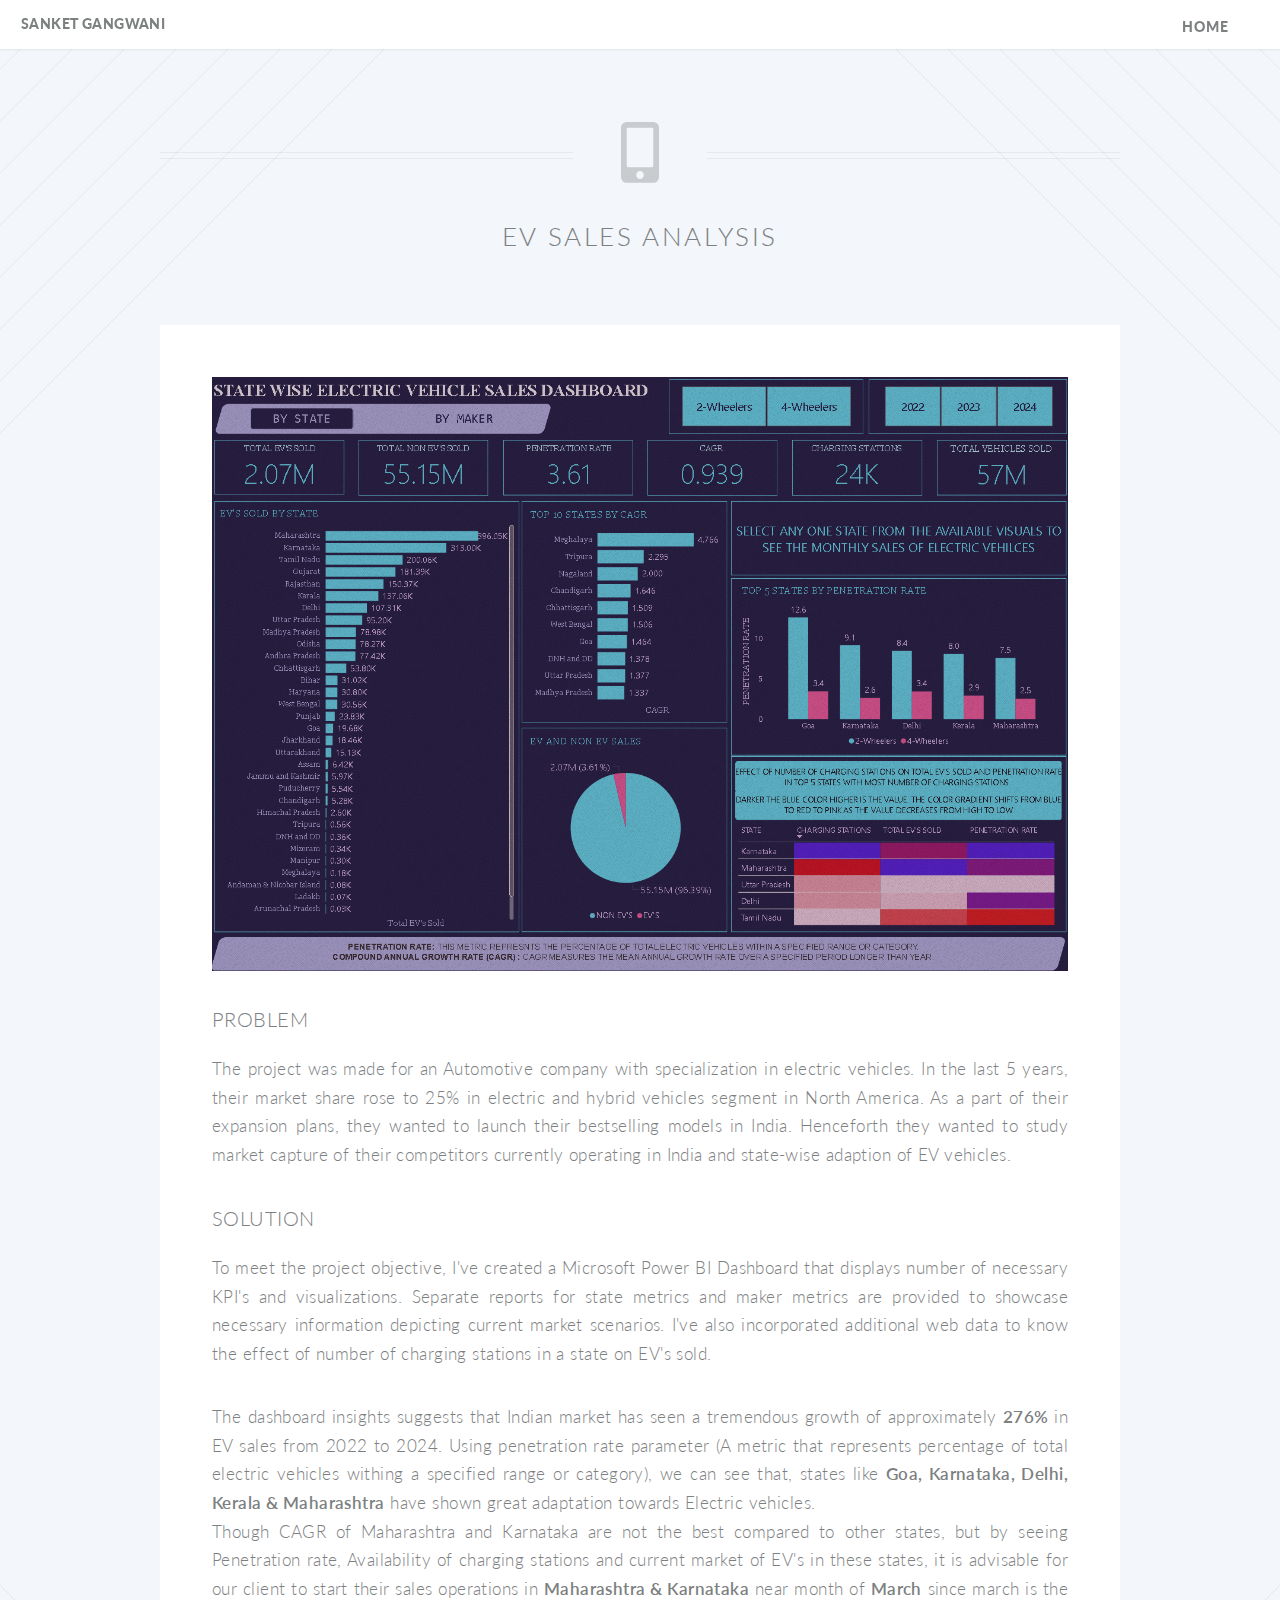
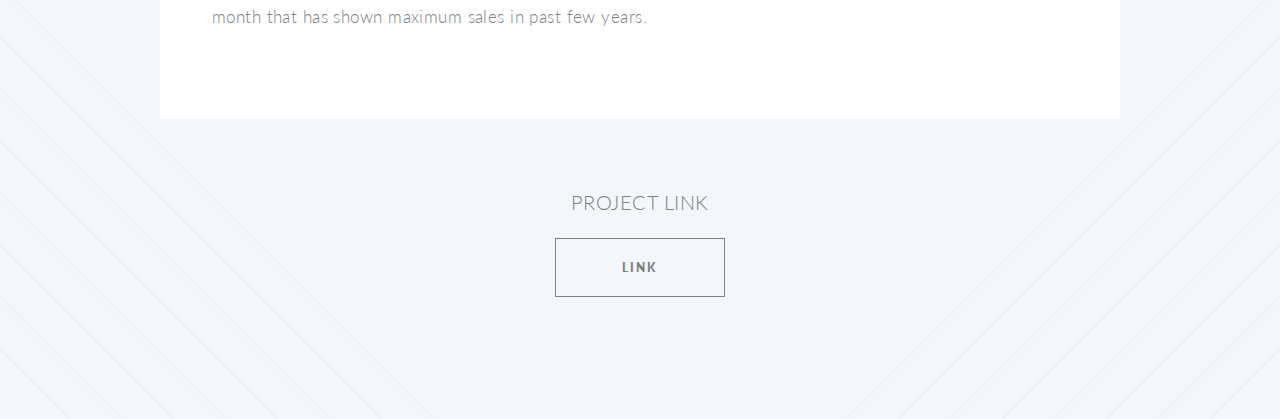
==== EV.html @ 44ba30e2 "Add files via upload" ====
<!DOCTYPE HTML>
<!--
	Twenty by HTML5 UP
	html5up.net | @ajlkn
	Free for personal and commercial use under the CCA 3.0 license (html5up.net/license)
-->
<html>
	<head>
		<title>EV Sales Analysis</title>
		<meta charset="utf-8" />
		<meta name="viewport" content="width=device-width, initial-scale=1, user-scalable=no" />
		<link rel="stylesheet" href="assets/css/main.css" />
		<noscript><link rel="stylesheet" href="assets/css/noscript.css" /></noscript>
	</head>
	<body class="no-sidebar is-preload">
		<div id="page-wrapper">

			<!-- Header -->
				<header id="header">
					<h1 id="logo">Sanket Gangwani <span> </span></a></h1>
					<nav id="nav">
						<ul>
							<li class="current"><a href="index.html">Home</a></li>
							<li class="submenu">
								<!-- <a href="#">Layouts</a>
								<ul>
									<li><a href="left-sidebar.html">Left Sidebar</a></li>
									<li><a href="right-sidebar.html">Right Sidebar</a></li>
									<li><a href="no-sidebar.html">No Sidebar</a></li>
									<li><a href="contact.html">Contact</a></li>
									<li class="submenu">
										<a href="#">Submenu</a>
										<ul>
											<li><a href="#">Dolore Sed</a></li>
											<li><a href="#">Consequat</a></li>
											<li><a href="#">Lorem Magna</a></li>
											<li><a href="#">Sed Magna</a></li>
											<li><a href="#">Ipsum Nisl</a></li>
										</ul>
									</li>
								</ul> -->
							</li>
							<!-- <li><a href="#" class="button primary">Sign Up</a></li> -->
						</ul>
					</nav>
				</header>

			<!-- Main -->
				<article id="main">

					<header class="special container">
						<span class="icon solid fa-mobile-alt"></span>
						<h2>EV SALES analysis</h2>
					</header>

					<!-- One -->
						<section class="wrapper style4 container">

							<!-- Content -->
								<div class="content">
									<section>
										<a class="image featured"><img src="images/Screenshot (6).png" alt="" /></a>
										<header>
											<h3>PROBLEM</h3>
										</header>
										<p align="justify">The project was made for an Automotive company with specialization in electric vehicles. In the last 5 years, their market share rose to 25% in electric and hybrid vehicles segment in North America. As a part of their expansion plans, they wanted to launch their bestselling models in India. Henceforth they wanted to study market capture of their competitors  currently operating in India and state-wise adaption of EV vehicles.</p>
										<header>
											<h3>SOLUTION</h3>
										</header>
										<p align="justify">To meet the project objective, I've created a Microsoft Power BI Dashboard that displays number of necessary KPI's and visualizations. Separate reports for state metrics and maker metrics are provided to showcase necessary information depicting current market scenarios. I've also incorporated additional web data to know the effect of number of charging stations in a state on EV's sold.</p>
										<p align="justify">The dashboard insights suggests that Indian market has seen a tremendous growth of approximately <strong style="font-weight: 600;">276% </strong>in EV sales from 2022 to 2024. Using penetration rate parameter  (A metric that represents percentage of total electric vehicles withing a specified range or category), we can see that, states like <strong style="font-weight: 600;">Goa, Karnataka, Delhi, Kerala & Maharashtra</strong> have shown great adaptation towards Electric vehicles. <br> Though CAGR of Maharashtra and Karnataka are not the best compared to other states, but by seeing Penetration rate, Availability of charging stations and current market of EV's in these states, it is advisable for our client to start their sales operations in <strong style="font-weight: 600;">Maharashtra & Karnataka</strong> near month of <strong style="font-weight: 600;"> March</strong> since march is the month that has shown maximum sales in past few years. </p>
										
									</section>
								</div>

						</section>

					<!-- Two -->
						<section class="wrapper style1 container special">
							<div class="row">
								<div class="col-4 col-12-narrower">

									<!-- <section>
										<header>
											<h3>This is Something</h3>
										</header>
										<p>Sed tristique purus vitae volutpat ultrices. Aliquam eu elit eget arcu commodo suscipit dolor nec nibh. Proin a ullamcorper elit, et sagittis turpis. Integer ut fermentum.</p>
										<footer>
											<ul class="buttons">
												<li><a href="#" class="button small">Learn More</a></li>
											</ul>
										</footer>
									</section> -->

								</div>
								<div class="col-4 col-12-narrower">

									<section>
										<header>
											<h3>Project Link</h3>
										</header>
										<!-- <p></p> -->
										<footer>
											<ul class="buttons">
												<li><a href="https://github.com/sanketgangwani47/Automotive-EV-sales" class="button small">Link</a></li>
											</ul>
										</footer>
									</section>

								</div>
								<div class="col-4 col-12-narrower">

									<!-- <section>
										<header>
											<h3>Probably Something</h3>
										</header>
										<p>Sed tristique purus vitae volutpat ultrices. Aliquam eu elit eget arcu commodo suscipit dolor nec nibh. Proin a ullamcorper elit, et sagittis turpis. Integer ut fermentum.</p>
										<footer>
											<ul class="buttons">
												<li><a href="#" class="button small">Learn More</a></li>
											</ul>
										</footer>
									</section> -->

								</div>
							</div>
						</section>

				</article>

			<!-- Footer -->
				<!-- <footer id="footer">

					<ul class="icons">
						<li><a href="#" class="icon brands circle fa-linkedin"><span class="label">linkedin</span></a></li>
						<li><a href="#" class="icon brands circle fa-facebook-f"><span class="label">Facebook</span></a></li>
						<li><a href="#" class="icon brands circle fa-google-plus-g"><span class="label">Google+</span></a></li>
						<li><a href="https://github.com/sanketgangwani47" class="icon brands circle fa-github"><span class="label">Github</span></a></li>
						<li><a href="#" class="icon brands circle fa-dribbble"><span class="label">Dribbble</span></a></li>
					</ul>

					<ul class="copyright">
						<li>&copy; Untitled</li><li>Design: <a href="http://html5up.net">HTML5 UP</a></li>
					</ul>

				</footer> -->

		</div>

		<!-- Scripts -->
			<script src="assets/js/jquery.min.js"></script>
			<script src="assets/js/jquery.dropotron.min.js"></script>
			<script src="assets/js/jquery.scrolly.min.js"></script>
			<script src="assets/js/jquery.scrollgress.min.js"></script>
			<script src="assets/js/jquery.scrollex.min.js"></script>
			<script src="assets/js/browser.min.js"></script>
			<script src="assets/js/breakpoints.min.js"></script>
			<script src="assets/js/util.js"></script>
			<script src="assets/js/main.js"></script>

	</body>
</html>
---- assets/css/main.css ----
@import url("fontawesome-all.min.css");
@import url("https://fonts.googleapis.com/css?family=Lato:300,400,900");

/*
	Twenty by HTML5 UP
	html5up.net | @ajlkn
	Free for personal and commercial use under the CCA 3.0 license (html5up.net/license)
*/

html, body, div, span, applet, object,
iframe, h1, h2, h3, h4, h5, h6, p, blockquote,
pre, a, abbr, acronym, address, big, cite,
code, del, dfn, em, img, ins, kbd, q, s, samp,
small, strike, strong, sub, sup, tt, var, b,
u, i, center, dl, dt, dd, ol, ul, li, fieldset,
form, label, legend, table, caption, tbody,
tfoot, thead, tr, th, td, article, aside,
canvas, details, embed, figure, figcaption,
footer, header, hgroup, menu, nav, output, ruby,
section, summary, time, mark, audio, video {
	margin: 0;
	padding: 0;
	border: 0;
	font-size: 100%;
	font: inherit;
	vertical-align: baseline;}

article, aside, details, figcaption, figure,
footer, header, hgroup, menu, nav, section {
	display: block;}

body {
	line-height: 1;
}

ol, ul {
	list-style: none;
}

blockquote, q {
	quotes: none;
}

	blockquote:before, blockquote:after, q:before, q:after {
		content: '';
		content: none;
	}

table {
	border-collapse: collapse;
	border-spacing: 0;
}

body {
	-webkit-text-size-adjust: none;
}

mark {
	background-color: transparent;
	color: inherit;
}

input::-moz-focus-inner {
	border: 0;
	padding: 0;
}

input, select, textarea {
	-moz-appearance: none;
	-webkit-appearance: none;
	-ms-appearance: none;
	appearance: none;
}

/* Basic */

	html {
		box-sizing: border-box;
	}

	*, *:before, *:after {
		box-sizing: inherit;
	}

	body {
		background: #f3f6fa;
	}

		body.is-preload *, body.is-preload *:before, body.is-preload *:after {
			-moz-animation: none !important;
			-webkit-animation: none !important;
			-ms-animation: none !important;
			animation: none !important;
			-moz-transition: none !important;
			-webkit-transition: none !important;
			-ms-transition: none !important;
			transition: none !important;
		}

	body, input, select, textarea {
		color: #7c8081;
		font-family: 'Lato', sans-serif;
		font-size: 15pt;
		font-weight: 300;
		letter-spacing: 0.025em;
		line-height: 1.75em;
	}

	a {
		-moz-transition: color 0.2s ease-in-out, border-color 0.2s ease-in-out, background-color 0.2s ease-in-out;
		-webkit-transition: color 0.2s ease-in-out, border-color 0.2s ease-in-out, background-color 0.2s ease-in-out;
		-ms-transition: color 0.2s ease-in-out, border-color 0.2s ease-in-out, background-color 0.2s ease-in-out;
		transition: color 0.2s ease-in-out, border-color 0.2s ease-in-out, background-color 0.2s ease-in-out;
		color: #3fb1a3;
		text-decoration: none;
		border-bottom: dotted 1px;
	}

		a:hover {
			border-bottom-color: transparent;
		}

	strong, b {
		font-weight: 400;
	}

	p, ul, ol, dl, table, blockquote {
		margin: 0 0 2em 0;
	}

	h1, h2, h3, h4, h5, h6 {
		color: inherit;
		font-weight: 300;
		line-height: 1.75em;
		margin-bottom: 1em;
		text-transform: uppercase;
	}

		h1 a, h2 a, h3 a, h4 a, h5 a, h6 a {
			color: inherit;
			text-decoration: none;
			border: 0;
		}

	h2 {
		font-size: 1.5em;
		letter-spacing: 0.1em;
	}

	h3 {
		font-size: 1.15em;
		letter-spacing: 0.025em;
	}

	sub {
		font-size: 0.8em;
		position: relative;
		top: 0.5em;
	}

	sup {
		font-size: 0.8em;
		position: relative;
		top: -0.5em;
	}

	hr {
		border-top: solid 1px rgba(124, 128, 129, 0.2);
		border: 0;
		margin-bottom: 1.5em;
	}

	blockquote {
		border-left: solid 0.5em rgba(124, 128, 129, 0.2);
		font-style: italic;
		padding: 1em 0 1em 2em;
	}

/* Container */

	.container {
		margin: 0 auto;
		max-width: 100%;
		width: 1400px;
	}

		.container.medium {
			width: 1050px;
		}

		@media screen and (max-width: 1680px) {

			.container {
				width: 1200px;
			}

				.container.medium {
					width: 900px;
				}

		}

		@media screen and (max-width: 1280px) {

			.container {
				width: 960px;
			}

				.container.medium {
					width: 735px;
				}

		}

		@media screen and (max-width: 980px) {

			.container {
				width: 95%;
			}

				.container.medium {
					width: 71.25%;
				}

		}

		@media screen and (max-width: 840px) {

			.container {
				width: 95%;
			}

				.container.medium {
					width: 95%;
				}

		}

		@media screen and (max-width: 736px) {

			.container {
				width: 100%;
			}

				.container.medium {
					width: 100%;
				}

		}

/* Row */

	.row {
		display: flex;
		flex-wrap: wrap;
		box-sizing: border-box;
		align-items: stretch;
	}

		.row > * {
			box-sizing: border-box;
		}

		.row.gtr-uniform > * > :last-child {
			margin-bottom: 0;
		}

		.row.aln-left {
			justify-content: flex-start;
		}

		.row.aln-center {
			justify-content: center;
		}

		.row.aln-right {
			justify-content: flex-end;
		}

		.row.aln-top {
			align-items: flex-start;
		}

		.row.aln-middle {
			align-items: center;
		}

		.row.aln-bottom {
			align-items: flex-end;
		}

		.row > .imp {
			order: -1;
		}

		.row > .col-1 {
			width: 8.33333%;
		}

		.row > .off-1 {
			margin-left: 8.33333%;
		}

		.row > .col-2 {
			width: 16.66667%;
		}

		.row > .off-2 {
			margin-left: 16.66667%;
		}

		.row > .col-3 {
			width: 25%;
		}

		.row > .off-3 {
			margin-left: 25%;
		}

		.row > .col-4 {
			width: 33.33333%;
		}

		.row > .off-4 {
			margin-left: 33.33333%;
		}

		.row > .col-5 {
			width: 41.66667%;
		}

		.row > .off-5 {
			margin-left: 41.66667%;
		}

		.row > .col-6 {
			width: 50%;
		}

		.row > .off-6 {
			margin-left: 50%;
		}

		.row > .col-7 {
			width: 58.33333%;
		}

		.row > .off-7 {
			margin-left: 58.33333%;
		}

		.row > .col-8 {
			width: 66.66667%;
		}

		.row > .off-8 {
			margin-left: 66.66667%;
		}

		.row > .col-9 {
			width: 75%;
		}

		.row > .off-9 {
			margin-left: 75%;
		}

		.row > .col-10 {
			width: 83.33333%;
		}

		.row > .off-10 {
			margin-left: 83.33333%;
		}

		.row > .col-11 {
			width: 91.66667%;
		}

		.row > .off-11 {
			margin-left: 91.66667%;
		}

		.row > .col-12 {
			width: 100%;
		}

		.row > .off-12 {
			margin-left: 100%;
		}

		.row.gtr-0 {
			margin-top: 0px;
			margin-left: 0px;
		}

			.row.gtr-0 > * {
				padding: 0px 0 0 0px;
			}

			.row.gtr-0.gtr-uniform {
				margin-top: 0px;
			}

				.row.gtr-0.gtr-uniform > * {
					padding-top: 0px;
				}

		.row.gtr-25 {
			margin-top: -12.5px;
			margin-left: -12.5px;
		}

			.row.gtr-25 > * {
				padding: 12.5px 0 0 12.5px;
			}

			.row.gtr-25.gtr-uniform {
				margin-top: -12.5px;
			}

				.row.gtr-25.gtr-uniform > * {
					padding-top: 12.5px;
				}

		.row.gtr-50 {
			margin-top: -25px;
			margin-left: -25px;
		}

			.row.gtr-50 > * {
				padding: 25px 0 0 25px;
			}

			.row.gtr-50.gtr-uniform {
				margin-top: -25px;
			}

				.row.gtr-50.gtr-uniform > * {
					padding-top: 25px;
				}

		.row {
			margin-top: -50px;
			margin-left: -50px;
		}

			.row > * {
				padding: 50px 0 0 50px;
			}

			.row.gtr-uniform {
				margin-top: -50px;
			}

				.row.gtr-uniform > * {
					padding-top: 50px;
				}

		.row.gtr-150 {
			margin-top: -75px;
			margin-left: -75px;
		}

			.row.gtr-150 > * {
				padding: 75px 0 0 75px;
			}

			.row.gtr-150.gtr-uniform {
				margin-top: -75px;
			}

				.row.gtr-150.gtr-uniform > * {
					padding-top: 75px;
				}

		.row.gtr-200 {
			margin-top: -100px;
			margin-left: -100px;
		}

			.row.gtr-200 > * {
				padding: 100px 0 0 100px;
			}

			.row.gtr-200.gtr-uniform {
				margin-top: -100px;
			}

				.row.gtr-200.gtr-uniform > * {
					padding-top: 100px;
				}

		@media screen and (max-width: 1680px) {

			.row {
				display: flex;
				flex-wrap: wrap;
				box-sizing: border-box;
				align-items: stretch;
			}

				.row > * {
					box-sizing: border-box;
				}

				.row.gtr-uniform > * > :last-child {
					margin-bottom: 0;
				}

				.row.aln-left {
					justify-content: flex-start;
				}

				.row.aln-center {
					justify-content: center;
				}

				.row.aln-right {
					justify-content: flex-end;
				}

				.row.aln-top {
					align-items: flex-start;
				}

				.row.aln-middle {
					align-items: center;
				}

				.row.aln-bottom {
					align-items: flex-end;
				}

				.row > .imp-wide {
					order: -1;
				}

				.row > .col-1-wide {
					width: 8.33333%;
				}

				.row > .off-1-wide {
					margin-left: 8.33333%;
				}

				.row > .col-2-wide {
					width: 16.66667%;
				}

				.row > .off-2-wide {
					margin-left: 16.66667%;
				}

				.row > .col-3-wide {
					width: 25%;
				}

				.row > .off-3-wide {
					margin-left: 25%;
				}

				.row > .col-4-wide {
					width: 33.33333%;
				}

				.row > .off-4-wide {
					margin-left: 33.33333%;
				}

				.row > .col-5-wide {
					width: 41.66667%;
				}

				.row > .off-5-wide {
					margin-left: 41.66667%;
				}

				.row > .col-6-wide {
					width: 50%;
				}

				.row > .off-6-wide {
					margin-left: 50%;
				}

				.row > .col-7-wide {
					width: 58.33333%;
				}

				.row > .off-7-wide {
					margin-left: 58.33333%;
				}

				.row > .col-8-wide {
					width: 66.66667%;
				}

				.row > .off-8-wide {
					margin-left: 66.66667%;
				}

				.row > .col-9-wide {
					width: 75%;
				}

				.row > .off-9-wide {
					margin-left: 75%;
				}

				.row > .col-10-wide {
					width: 83.33333%;
				}

				.row > .off-10-wide {
					margin-left: 83.33333%;
				}

				.row > .col-11-wide {
					width: 91.66667%;
				}

				.row > .off-11-wide {
					margin-left: 91.66667%;
				}

				.row > .col-12-wide {
					width: 100%;
				}

				.row > .off-12-wide {
					margin-left: 100%;
				}

				.row.gtr-0 {
					margin-top: 0px;
					margin-left: 0px;
				}

					.row.gtr-0 > * {
						padding: 0px 0 0 0px;
					}

					.row.gtr-0.gtr-uniform {
						margin-top: 0px;
					}

						.row.gtr-0.gtr-uniform > * {
							padding-top: 0px;
						}

				.row.gtr-25 {
					margin-top: -10px;
					margin-left: -10px;
				}

					.row.gtr-25 > * {
						padding: 10px 0 0 10px;
					}

					.row.gtr-25.gtr-uniform {
						margin-top: -10px;
					}

						.row.gtr-25.gtr-uniform > * {
							padding-top: 10px;
						}

				.row.gtr-50 {
					margin-top: -20px;
					margin-left: -20px;
				}

					.row.gtr-50 > * {
						padding: 20px 0 0 20px;
					}

					.row.gtr-50.gtr-uniform {
						margin-top: -20px;
					}

						.row.gtr-50.gtr-uniform > * {
							padding-top: 20px;
						}

				.row {
					margin-top: -40px;
					margin-left: -40px;
				}

					.row > * {
						padding: 40px 0 0 40px;
					}

					.row.gtr-uniform {
						margin-top: -40px;
					}

						.row.gtr-uniform > * {
							padding-top: 40px;
						}

				.row.gtr-150 {
					margin-top: -60px;
					margin-left: -60px;
				}

					.row.gtr-150 > * {
						padding: 60px 0 0 60px;
					}

					.row.gtr-150.gtr-uniform {
						margin-top: -60px;
					}

						.row.gtr-150.gtr-uniform > * {
							padding-top: 60px;
						}

				.row.gtr-200 {
					margin-top: -80px;
					margin-left: -80px;
				}

					.row.gtr-200 > * {
						padding: 80px 0 0 80px;
					}

					.row.gtr-200.gtr-uniform {
						margin-top: -80px;
					}

						.row.gtr-200.gtr-uniform > * {
							padding-top: 80px;
						}

		}

		@media screen and (max-width: 1280px) {

			.row {
				display: flex;
				flex-wrap: wrap;
				box-sizing: border-box;
				align-items: stretch;
			}

				.row > * {
					box-sizing: border-box;
				}

				.row.gtr-uniform > * > :last-child {
					margin-bottom: 0;
				}

				.row.aln-left {
					justify-content: flex-start;
				}

				.row.aln-center {
					justify-content: center;
				}

				.row.aln-right {
					justify-content: flex-end;
				}

				.row.aln-top {
					align-items: flex-start;
				}

				.row.aln-middle {
					align-items: center;
				}

				.row.aln-bottom {
					align-items: flex-end;
				}

				.row > .imp-normal {
					order: -1;
				}

				.row > .col-1-normal {
					width: 8.33333%;
				}

				.row > .off-1-normal {
					margin-left: 8.33333%;
				}

				.row > .col-2-normal {
					width: 16.66667%;
				}

				.row > .off-2-normal {
					margin-left: 16.66667%;
				}

				.row > .col-3-normal {
					width: 25%;
				}

				.row > .off-3-normal {
					margin-left: 25%;
				}

				.row > .col-4-normal {
					width: 33.33333%;
				}

				.row > .off-4-normal {
					margin-left: 33.33333%;
				}

				.row > .col-5-normal {
					width: 41.66667%;
				}

				.row > .off-5-normal {
					margin-left: 41.66667%;
				}

				.row > .col-6-normal {
					width: 50%;
				}

				.row > .off-6-normal {
					margin-left: 50%;
				}

				.row > .col-7-normal {
					width: 58.33333%;
				}

				.row > .off-7-normal {
					margin-left: 58.33333%;
				}

				.row > .col-8-normal {
					width: 66.66667%;
				}

				.row > .off-8-normal {
					margin-left: 66.66667%;
				}

				.row > .col-9-normal {
					width: 75%;
				}

				.row > .off-9-normal {
					margin-left: 75%;
				}

				.row > .col-10-normal {
					width: 83.33333%;
				}

				.row > .off-10-normal {
					margin-left: 83.33333%;
				}

				.row > .col-11-normal {
					width: 91.66667%;
				}

				.row > .off-11-normal {
					margin-left: 91.66667%;
				}

				.row > .col-12-normal {
					width: 100%;
				}

				.row > .off-12-normal {
					margin-left: 100%;
				}

				.row.gtr-0 {
					margin-top: 0px;
					margin-left: 0px;
				}

					.row.gtr-0 > * {
						padding: 0px 0 0 0px;
					}

					.row.gtr-0.gtr-uniform {
						margin-top: 0px;
					}

						.row.gtr-0.gtr-uniform > * {
							padding-top: 0px;
						}

				.row.gtr-25 {
					margin-top: -10px;
					margin-left: -10px;
				}

					.row.gtr-25 > * {
						padding: 10px 0 0 10px;
					}

					.row.gtr-25.gtr-uniform {
						margin-top: -10px;
					}

						.row.gtr-25.gtr-uniform > * {
							padding-top: 10px;
						}

				.row.gtr-50 {
					margin-top: -20px;
					margin-left: -20px;
				}

					.row.gtr-50 > * {
						padding: 20px 0 0 20px;
					}

					.row.gtr-50.gtr-uniform {
						margin-top: -20px;
					}

						.row.gtr-50.gtr-uniform > * {
							padding-top: 20px;
						}

				.row {
					margin-top: -40px;
					margin-left: -40px;
				}

					.row > * {
						padding: 40px 0 0 40px;
					}

					.row.gtr-uniform {
						margin-top: -40px;
					}

						.row.gtr-uniform > * {
							padding-top: 40px;
						}

				.row.gtr-150 {
					margin-top: -60px;
					margin-left: -60px;
				}

					.row.gtr-150 > * {
						padding: 60px 0 0 60px;
					}

					.row.gtr-150.gtr-uniform {
						margin-top: -60px;
					}

						.row.gtr-150.gtr-uniform > * {
							padding-top: 60px;
						}

				.row.gtr-200 {
					margin-top: -80px;
					margin-left: -80px;
				}

					.row.gtr-200 > * {
						padding: 80px 0 0 80px;
					}

					.row.gtr-200.gtr-uniform {
						margin-top: -80px;
					}

						.row.gtr-200.gtr-uniform > * {
							padding-top: 80px;
						}

		}

		@media screen and (max-width: 980px) {

			.row {
				display: flex;
				flex-wrap: wrap;
				box-sizing: border-box;
				align-items: stretch;
			}

				.row > * {
					box-sizing: border-box;
				}

				.row.gtr-uniform > * > :last-child {
					margin-bottom: 0;
				}

				.row.aln-left {
					justify-content: flex-start;
				}

				.row.aln-center {
					justify-content: center;
				}

				.row.aln-right {
					justify-content: flex-end;
				}

				.row.aln-top {
					align-items: flex-start;
				}

				.row.aln-middle {
					align-items: center;
				}

				.row.aln-bottom {
					align-items: flex-end;
				}

				.row > .imp-narrow {
					order: -1;
				}

				.row > .col-1-narrow {
					width: 8.33333%;
				}

				.row > .off-1-narrow {
					margin-left: 8.33333%;
				}

				.row > .col-2-narrow {
					width: 16.66667%;
				}

				.row > .off-2-narrow {
					margin-left: 16.66667%;
				}

				.row > .col-3-narrow {
					width: 25%;
				}

				.row > .off-3-narrow {
					margin-left: 25%;
				}

				.row > .col-4-narrow {
					width: 33.33333%;
				}

				.row > .off-4-narrow {
					margin-left: 33.33333%;
				}

				.row > .col-5-narrow {
					width: 41.66667%;
				}

				.row > .off-5-narrow {
					margin-left: 41.66667%;
				}

				.row > .col-6-narrow {
					width: 50%;
				}

				.row > .off-6-narrow {
					margin-left: 50%;
				}

				.row > .col-7-narrow {
					width: 58.33333%;
				}

				.row > .off-7-narrow {
					margin-left: 58.33333%;
				}

				.row > .col-8-narrow {
					width: 66.66667%;
				}

				.row > .off-8-narrow {
					margin-left: 66.66667%;
				}

				.row > .col-9-narrow {
					width: 75%;
				}

				.row > .off-9-narrow {
					margin-left: 75%;
				}

				.row > .col-10-narrow {
					width: 83.33333%;
				}

				.row > .off-10-narrow {
					margin-left: 83.33333%;
				}

				.row > .col-11-narrow {
					width: 91.66667%;
				}

				.row > .off-11-narrow {
					margin-left: 91.66667%;
				}

				.row > .col-12-narrow {
					width: 100%;
				}

				.row > .off-12-narrow {
					margin-left: 100%;
				}

				.row.gtr-0 {
					margin-top: 0px;
					margin-left: 0px;
				}

					.row.gtr-0 > * {
						padding: 0px 0 0 0px;
					}

					.row.gtr-0.gtr-uniform {
						margin-top: 0px;
					}

						.row.gtr-0.gtr-uniform > * {
							padding-top: 0px;
						}

				.row.gtr-25 {
					margin-top: -7.5px;
					margin-left: -7.5px;
				}

					.row.gtr-25 > * {
						padding: 7.5px 0 0 7.5px;
					}

					.row.gtr-25.gtr-uniform {
						margin-top: -7.5px;
					}

						.row.gtr-25.gtr-uniform > * {
							padding-top: 7.5px;
						}

				.row.gtr-50 {
					margin-top: -15px;
					margin-left: -15px;
				}

					.row.gtr-50 > * {
						padding: 15px 0 0 15px;
					}

					.row.gtr-50.gtr-uniform {
						margin-top: -15px;
					}

						.row.gtr-50.gtr-uniform > * {
							padding-top: 15px;
						}

				.row {
					margin-top: -30px;
					margin-left: -30px;
				}

					.row > * {
						padding: 30px 0 0 30px;
					}

					.row.gtr-uniform {
						margin-top: -30px;
					}

						.row.gtr-uniform > * {
							padding-top: 30px;
						}

				.row.gtr-150 {
					margin-top: -45px;
					margin-left: -45px;
				}

					.row.gtr-150 > * {
						padding: 45px 0 0 45px;
					}

					.row.gtr-150.gtr-uniform {
						margin-top: -45px;
					}

						.row.gtr-150.gtr-uniform > * {
							padding-top: 45px;
						}

				.row.gtr-200 {
					margin-top: -60px;
					margin-left: -60px;
				}

					.row.gtr-200 > * {
						padding: 60px 0 0 60px;
					}

					.row.gtr-200.gtr-uniform {
						margin-top: -60px;
					}

						.row.gtr-200.gtr-uniform > * {
							padding-top: 60px;
						}

		}

		@media screen and (max-width: 840px) {

			.row {
				display: flex;
				flex-wrap: wrap;
				box-sizing: border-box;
				align-items: stretch;
			}

				.row > * {
					box-sizing: border-box;
				}

				.row.gtr-uniform > * > :last-child {
					margin-bottom: 0;
				}

				.row.aln-left {
					justify-content: flex-start;
				}

				.row.aln-center {
					justify-content: center;
				}

				.row.aln-right {
					justify-content: flex-end;
				}

				.row.aln-top {
					align-items: flex-start;
				}

				.row.aln-middle {
					align-items: center;
				}

				.row.aln-bottom {
					align-items: flex-end;
				}

				.row > .imp-narrower {
					order: -1;
				}

				.row > .col-1-narrower {
					width: 8.33333%;
				}

				.row > .off-1-narrower {
					margin-left: 8.33333%;
				}

				.row > .col-2-narrower {
					width: 16.66667%;
				}

				.row > .off-2-narrower {
					margin-left: 16.66667%;
				}

				.row > .col-3-narrower {
					width: 25%;
				}

				.row > .off-3-narrower {
					margin-left: 25%;
				}

				.row > .col-4-narrower {
					width: 33.33333%;
				}

				.row > .off-4-narrower {
					margin-left: 33.33333%;
				}

				.row > .col-5-narrower {
					width: 41.66667%;
				}

				.row > .off-5-narrower {
					margin-left: 41.66667%;
				}

				.row > .col-6-narrower {
					width: 50%;
				}

				.row > .off-6-narrower {
					margin-left: 50%;
				}

				.row > .col-7-narrower {
					width: 58.33333%;
				}

				.row > .off-7-narrower {
					margin-left: 58.33333%;
				}

				.row > .col-8-narrower {
					width: 66.66667%;
				}

				.row > .off-8-narrower {
					margin-left: 66.66667%;
				}

				.row > .col-9-narrower {
					width: 75%;
				}

				.row > .off-9-narrower {
					margin-left: 75%;
				}

				.row > .col-10-narrower {
					width: 83.33333%;
				}

				.row > .off-10-narrower {
					margin-left: 83.33333%;
				}

				.row > .col-11-narrower {
					width: 91.66667%;
				}

				.row > .off-11-narrower {
					margin-left: 91.66667%;
				}

				.row > .col-12-narrower {
					width: 100%;
				}

				.row > .off-12-narrower {
					margin-left: 100%;
				}

				.row.gtr-0 {
					margin-top: 0px;
					margin-left: 0px;
				}

					.row.gtr-0 > * {
						padding: 0px 0 0 0px;
					}

					.row.gtr-0.gtr-uniform {
						margin-top: 0px;
					}

						.row.gtr-0.gtr-uniform > * {
							padding-top: 0px;
						}

				.row.gtr-25 {
					margin-top: -7.5px;
					margin-left: -7.5px;
				}

					.row.gtr-25 > * {
						padding: 7.5px 0 0 7.5px;
					}

					.row.gtr-25.gtr-uniform {
						margin-top: -7.5px;
					}

						.row.gtr-25.gtr-uniform > * {
							padding-top: 7.5px;
						}

				.row.gtr-50 {
					margin-top: -15px;
					margin-left: -15px;
				}

					.row.gtr-50 > * {
						padding: 15px 0 0 15px;
					}

					.row.gtr-50.gtr-uniform {
						margin-top: -15px;
					}

						.row.gtr-50.gtr-uniform > * {
							padding-top: 15px;
						}

				.row {
					margin-top: -30px;
					margin-left: -30px;
				}

					.row > * {
						padding: 30px 0 0 30px;
					}

					.row.gtr-uniform {
						margin-top: -30px;
					}

						.row.gtr-uniform > * {
							padding-top: 30px;
						}

				.row.gtr-150 {
					margin-top: -45px;
					margin-left: -45px;
				}

					.row.gtr-150 > * {
						padding: 45px 0 0 45px;
					}

					.row.gtr-150.gtr-uniform {
						margin-top: -45px;
					}

						.row.gtr-150.gtr-uniform > * {
							padding-top: 45px;
						}

				.row.gtr-200 {
					margin-top: -60px;
					margin-left: -60px;
				}

					.row.gtr-200 > * {
						padding: 60px 0 0 60px;
					}

					.row.gtr-200.gtr-uniform {
						margin-top: -60px;
					}

						.row.gtr-200.gtr-uniform > * {
							padding-top: 60px;
						}

		}

		@media screen and (max-width: 736px) {

			.row {
				display: flex;
				flex-wrap: wrap;
				box-sizing: border-box;
				align-items: stretch;
			}

				.row > * {
					box-sizing: border-box;
				}

				.row.gtr-uniform > * > :last-child {
					margin-bottom: 0;
				}

				.row.aln-left {
					justify-content: flex-start;
				}

				.row.aln-center {
					justify-content: center;
				}

				.row.aln-right {
					justify-content: flex-end;
				}

				.row.aln-top {
					align-items: flex-start;
				}

				.row.aln-middle {
					align-items: center;
				}

				.row.aln-bottom {
					align-items: flex-end;
				}

				.row > .imp-mobile {
					order: -1;
				}

				.row > .col-1-mobile {
					width: 8.33333%;
				}

				.row > .off-1-mobile {
					margin-left: 8.33333%;
				}

				.row > .col-2-mobile {
					width: 16.66667%;
				}

				.row > .off-2-mobile {
					margin-left: 16.66667%;
				}

				.row > .col-3-mobile {
					width: 25%;
				}

				.row > .off-3-mobile {
					margin-left: 25%;
				}

				.row > .col-4-mobile {
					width: 33.33333%;
				}

				.row > .off-4-mobile {
					margin-left: 33.33333%;
				}

				.row > .col-5-mobile {
					width: 41.66667%;
				}

				.row > .off-5-mobile {
					margin-left: 41.66667%;
				}

				.row > .col-6-mobile {
					width: 50%;
				}

				.row > .off-6-mobile {
					margin-left: 50%;
				}

				.row > .col-7-mobile {
					width: 58.33333%;
				}

				.row > .off-7-mobile {
					margin-left: 58.33333%;
				}

				.row > .col-8-mobile {
					width: 66.66667%;
				}

				.row > .off-8-mobile {
					margin-left: 66.66667%;
				}

				.row > .col-9-mobile {
					width: 75%;
				}

				.row > .off-9-mobile {
					margin-left: 75%;
				}

				.row > .col-10-mobile {
					width: 83.33333%;
				}

				.row > .off-10-mobile {
					margin-left: 83.33333%;
				}

				.row > .col-11-mobile {
					width: 91.66667%;
				}

				.row > .off-11-mobile {
					margin-left: 91.66667%;
				}

				.row > .col-12-mobile {
					width: 100%;
				}

				.row > .off-12-mobile {
					margin-left: 100%;
				}

				.row.gtr-0 {
					margin-top: 0px;
					margin-left: 0px;
				}

					.row.gtr-0 > * {
						padding: 0px 0 0 0px;
					}

					.row.gtr-0.gtr-uniform {
						margin-top: 0px;
					}

						.row.gtr-0.gtr-uniform > * {
							padding-top: 0px;
						}

				.row.gtr-25 {
					margin-top: -7.5px;
					margin-left: -7.5px;
				}

					.row.gtr-25 > * {
						padding: 7.5px 0 0 7.5px;
					}

					.row.gtr-25.gtr-uniform {
						margin-top: -7.5px;
					}

						.row.gtr-25.gtr-uniform > * {
							padding-top: 7.5px;
						}

				.row.gtr-50 {
					margin-top: -15px;
					margin-left: -15px;
				}

					.row.gtr-50 > * {
						padding: 15px 0 0 15px;
					}

					.row.gtr-50.gtr-uniform {
						margin-top: -15px;
					}

						.row.gtr-50.gtr-uniform > * {
							padding-top: 15px;
						}

				.row {
					margin-top: -30px;
					margin-left: -30px;
				}

					.row > * {
						padding: 30px 0 0 30px;
					}

					.row.gtr-uniform {
						margin-top: -30px;
					}

						.row.gtr-uniform > * {
							padding-top: 30px;
						}

				.row.gtr-150 {
					margin-top: -45px;
					margin-left: -45px;
				}

					.row.gtr-150 > * {
						padding: 45px 0 0 45px;
					}

					.row.gtr-150.gtr-uniform {
						margin-top: -45px;
					}

						.row.gtr-150.gtr-uniform > * {
							padding-top: 45px;
						}

				.row.gtr-200 {
					margin-top: -60px;
					margin-left: -60px;
				}

					.row.gtr-200 > * {
						padding: 60px 0 0 60px;
					}

					.row.gtr-200.gtr-uniform {
						margin-top: -60px;
					}

						.row.gtr-200.gtr-uniform > * {
							padding-top: 60px;
						}

		}

/* Section/Article */

	section.special, article.special {
		text-align: center;
	}

	header.major {
		padding-bottom: 2em;
	}

	header.special {
		margin-bottom: 5em;
		padding-top: 7em;
		position: relative;
		text-align: center;
	}

		header.special:before, header.special:after {
			border-bottom: solid 1.5px;
			border-top: solid 1.5px;
			content: '';
			height: 7px;
			opacity: 0.1;
			position: absolute;
			top: 1.75em;
			width: 43%;
		}

		header.special:before {
			left: 0;
		}

		header.special:after {
			right: 0;
		}

		header.special h2 {
			margin-bottom: 0;
		}

		header.special h2 + p {
			margin-bottom: 0;
			padding-top: 1.5em;
		}

		header.special .icon {
			cursor: default;
			height: 7em;
			left: 0;
			position: absolute;
			text-align: center;
			top: 1em;
			width: 100%;
		}

			header.special .icon:before {
				font-size: 3.5em;
				opacity: 0.35;
			}

	footer > :last-child {
		margin-bottom: 0;
	}

	footer.major {
		padding-top: 3em;
	}

/* Form */

	input[type="text"],
	input[type="password"],
	input[type="email"],
	textarea {
		-moz-transition: background-color 0.2s ease-in-out, border-color 0.2s ease-in-out;
		-webkit-transition: background-color 0.2s ease-in-out, border-color 0.2s ease-in-out;
		-ms-transition: background-color 0.2s ease-in-out, border-color 0.2s ease-in-out;
		transition: background-color 0.2s ease-in-out, border-color 0.2s ease-in-out;
		-moz-appearance: none;
		-webkit-appearance: none;
		-ms-appearance: none;
		appearance: none;
		background: none;
		border: solid 1px rgba(124, 128, 129, 0.2);
		border-radius: 0;
		color: inherit;
		display: block;
		padding: 0.75em;
		text-decoration: none;
		width: 100%;
		outline: 0;
	}

		input[type="text"]:focus,
		input[type="password"]:focus,
		input[type="email"]:focus,
		textarea:focus {
			border-color: #83d3c9;
		}

	input[type="text"],
	input[type="password"],
	input[type="email"] {
		line-height: 1em;
	}

	::-webkit-input-placeholder {
		color: inherit;
		opacity: 0.5;
		position: relative;
		top: 3px;
	}

	:-moz-placeholder {
		color: inherit;
		opacity: 0.5;
	}

	::-moz-placeholder {
		color: inherit;
		opacity: 0.5;
	}

	:-ms-input-placeholder {
		color: inherit;
		opacity: 0.5;
	}

/* Image */

	.image {
		border: 0;
		position: relative;
	}

		.image:before {
			background: url("images/overlay.png");
			content: '';
			height: 100%;
			left: 0;
			position: absolute;
			top: 0;
			width: 100%;
		}

		.image.fit {
			display: block;
		}

			.image.fit img {
				display: block;
				width: 100%;
			}

		.image.featured {
			display: block;
			margin: 0 0 2em 0;
		}

			.image.featured img {
				display: block;
				width: 100%;
			}

/* Icon */

	.icon {
		text-decoration: none;
		position: relative;
	}

		.icon:before {
			-moz-osx-font-smoothing: grayscale;
			-webkit-font-smoothing: antialiased;
			display: inline-block;
			font-style: normal;
			font-variant: normal;
			text-rendering: auto;
			line-height: 1;
			text-transform: none !important;
			font-family: 'Font Awesome 5 Free';
			font-weight: 400;
		}

		.icon.solid:before {
			font-weight: 900;
		}

		.icon:before {
			line-height: inherit;
		}

		.icon.brands:before {
			font-family: 'Font Awesome 5 Brands';
		}

		.icon.circle {
			-moz-transition: all 0.2s ease-in-out;
			-webkit-transition: all 0.2s ease-in-out;
			-ms-transition: all 0.2s ease-in-out;
			transition: all 0.2s ease-in-out;
			border: 0;
			border-radius: 100%;
			display: inline-block;
			font-size: 1.25em;
			height: 2.25em;
			left: 0;
			line-height: 2.25em;
			text-align: center;
			text-decoration: none;
			top: 0;
			width: 2.25em;
		}

			.icon.circle:hover {
				top: -0.2em;
			}

			.icon.circle.fa-linkedin {
				background: #70aecd;
				color: #fff;
			}

				.icon.circle.fa-linkedin:hover {
					background: #7fb7d2;
				}

			.icon.circle.fa-facebook-f {
				background: #7490c3;
				color: #fff;
			}

				.icon.circle.fa-facebook-f:hover {
					background: #829bc9;
				}

			.icon.circle.fa-google-plus-g {
				background: #db6b67;
				color: #fff;
			}

				.icon.circle.fa-google-plus-g:hover {
					background: #df7b77;
				}

			.icon.circle.fa-github {
				background: #dcad8b;
				color: #fff;
			}

				.icon.circle.fa-github:hover {
					background: #e1b89b;
				}

			.icon.circle.fa-dribbble {
				background: #da83ae;
				color: #fff;
			}

				.icon.circle.fa-dribbble:hover {
					background: #df93b8;
				}

		.icon.featured {
			cursor: default;
			display: block;
			margin: 0 0 1.5em 0;
			opacity: 0.35;
			text-align: center;
		}

			.icon.featured:before {
				font-size: 5em;
				line-height: 1em;
			}

		.icon > .label {
			display: none;
		}

/* List */

	ol {
		list-style: decimal;
		padding-left: 1.25em;
	}

		ol li {
			padding-left: 0.25em;
		}

	ul {
		list-style: disc;
		padding-left: 1em;
	}

		ul li {
			padding-left: 0.5em;
		}

/* Icons */

	ul.icons {
		list-style: none;
		padding-left: 0;
		cursor: default;
	}

		ul.icons li {
			display: inline-block;
			line-height: 1em;
			padding-left: 0.5em;
		}

			ul.icons li:first-child {
				padding-left: 0;
			}

/* Featured Icons */

	ul.featured-icons {
		cursor: default;
		margin: -0.75em 0 0 0;
		opacity: 0.35;
		overflow: hidden;
		position: relative;
		list-style: none;
		padding-left: 0;
	}

		ul.featured-icons li {
			display: block;
			float: left;
			text-align: center;
			width: 50%;
			padding-left: 0;
			margin-bottom: 1em;
		}

			ul.featured-icons li .icon {
				display: inline-block;
				font-size: 5.5em;
				height: 1em;
				line-height: 1.5em;
				width: 1em;
			}

/* Buttons */

	ul.buttons {
		cursor: default;
		list-style: none;
		padding-left: 0;
	}

		ul.buttons:last-child {
			margin-bottom: 0;
		}

		ul.buttons li {
			display: inline-block;
			padding: 0 0 0 1.5em;
		}

			ul.buttons li:first-child {
				padding: 0;
			}

		ul.buttons.stacked li {
			display: block;
			padding: 1.5em 0 0 0;
		}

			ul.buttons.stacked li:first-child {
				padding: 0;
			}

/* Table */

	table {
		width: 100%;
	}

		table.default {
			width: 100%;
		}

			table.default tbody tr {
				border-bottom: solid 1px rgba(124, 128, 129, 0.2);
			}

			table.default td {
				padding: 0.5em 1em 0.5em 1em;
			}

			table.default th {
				font-weight: 400;
				padding: 0.5em 1em 0.5em 1em;
				text-align: left;
			}

			table.default thead {
				background: #7c8081;
				color: #fff;
			}

/* Button */

	input[type="button"],
	input[type="submit"],
	input[type="reset"],
	button,
	.button {
		-moz-appearance: none;
		-webkit-appearance: none;
		-ms-appearance: none;
		appearance: none;
		-moz-transition: color 0.2s ease-in-out, border-color 0.2s ease-in-out, background-color 0.2s ease-in-out;
		-webkit-transition: color 0.2s ease-in-out, border-color 0.2s ease-in-out, background-color 0.2s ease-in-out;
		-ms-transition: color 0.2s ease-in-out, border-color 0.2s ease-in-out, background-color 0.2s ease-in-out;
		transition: color 0.2s ease-in-out, border-color 0.2s ease-in-out, background-color 0.2s ease-in-out;
		background: none;
		border: solid 1px;
		border-radius: 0;
		color: inherit;
		cursor: pointer;
		display: inline-block;
		font-size: 0.8em;
		font-weight: 900;
		letter-spacing: 2px;
		min-width: 18em;
		padding: 0 0.75em;
		line-height: 3.75em;
		text-align: center;
		text-decoration: none;
		text-transform: uppercase;
	}

		input[type="button"]:hover,
		input[type="submit"]:hover,
		input[type="reset"]:hover,
		button:hover,
		.button:hover {
			background: rgba(188, 202, 206, 0.15);
			border-color: inherit;
		}

		input[type="button"].primary,
		input[type="submit"].primary,
		input[type="reset"].primary,
		button.primary,
		.button.primary {
			background: #83d3c9;
			border-color: #83d3c9;
			color: #fff !important;
		}

			input[type="button"].primary:hover,
			input[type="submit"].primary:hover,
			input[type="reset"].primary:hover,
			button.primary:hover,
			.button.primary:hover {
				background: #96dad1 !important;
				border-color: #96dad1 !important;
			}

		input[type="button"].fit,
		input[type="submit"].fit,
		input[type="reset"].fit,
		button.fit,
		.button.fit {
			width: 100%;
		}

		input[type="button"].small,
		input[type="submit"].small,
		input[type="reset"].small,
		button.small,
		.button.small {
			font-size: 0.7em;
			min-width: 14em;
			padding: 0.5em 0;
		}

/* Wrapper */

	.wrapper {
		margin-bottom: 5em;
		padding: 5em;
	}

		.wrapper.style1 {
			padding: 0;
		}

		.wrapper.style2 {
			background-color: #83d3c9;
			background-image: url("images/light-bl.svg"), url("images/light-br.svg");
			background-position: bottom left, bottom right;
			background-repeat: no-repeat, no-repeat;
			background-size: 25em, 25em;
			color: #fff;
		}

			.wrapper.style2 input[type="button"]:hover,
			.wrapper.style2 input[type="submit"]:hover,
			.wrapper.style2 input[type="reset"]:hover,
			.wrapper.style2 button:hover,
			.wrapper.style2 .button:hover {
				background: rgba(255, 255, 255, 0.15) !important;
			}

			.wrapper.style2 input[type="button"].primary,
			.wrapper.style2 input[type="submit"].primary,
			.wrapper.style2 input[type="reset"].primary,
			.wrapper.style2 button.primary,
			.wrapper.style2 .button.primary {
				background: #fff;
				border-color: #fff;
				color: #83d3c9 !important;
			}

				.wrapper.style2 input[type="button"].primary:hover,
				.wrapper.style2 input[type="submit"].primary:hover,
				.wrapper.style2 input[type="reset"].primary:hover,
				.wrapper.style2 button.primary:hover,
				.wrapper.style2 .button.primary:hover {
					border-color: inherit !important;
					color: #fff !important;
				}

		.wrapper.style3 {
			background: #fff;
			color: inherit;
		}

		.wrapper.style4 {
			background: #fff;
			color: inherit;
			padding: 4em;
		}

/* Header */

	@-moz-keyframes reveal-header {
		0% {
			top: -5em;
		}

		100% {
			top: 0;
		}
	}

	@-webkit-keyframes reveal-header {
		0% {
			top: -5em;
		}

		100% {
			top: 0;
		}
	}

	@-ms-keyframes reveal-header {
		0% {
			top: -5em;
		}

		100% {
			top: 0;
		}
	}

	@keyframes reveal-header {
		0% {
			top: -5em;
		}

		100% {
			top: 0;
		}
	}

	#header {
		background: #fff;
		box-shadow: 0 1px 2px 0 rgba(0, 0, 0, 0.075);
		color: inherit;
		cursor: default;
		font-size: 0.8em;
		left: 0;
		padding: 1em 1.5em;
		position: fixed;
		top: 0;
		width: 100%;
		z-index: 10000;
	}

		#header h1 {
			font-weight: 900;
			margin: 0;
		}

			#header h1 span {
				font-weight: 300;
			}

		#header nav {
			letter-spacing: 0.075em;
			position: absolute;
			right: 1.5em;
			text-transform: uppercase;
			top: 0.75em;
		}

			#header nav ul {
				list-style: none;
				padding-left: 0;
			}

				#header nav ul li {
					display: inline-block;
					margin-left: 1.5em;
					padding-left: 0;
				}

					#header nav ul li > ul {
						display: none;
					}

					#header nav ul li a {
						border: solid 1px transparent;
						color: inherit;
						display: inline-block;
						line-height: 1em;
						padding: 0.6em 0.75em;
						text-decoration: none;
					}

					#header nav ul li input[type="button"],
					#header nav ul li input[type="submit"],
					#header nav ul li input[type="reset"],
					#header nav ul li button,
					#header nav ul li .button {
						font-size: 1em;
						min-width: 0;
						width: auto;
					}

					#header nav ul li.submenu > a {
						text-decoration: none;
					}

						#header nav ul li.submenu > a:before {
							-moz-osx-font-smoothing: grayscale;
							-webkit-font-smoothing: antialiased;
							display: inline-block;
							font-style: normal;
							font-variant: normal;
							text-rendering: auto;
							line-height: 1;
							text-transform: none !important;
							font-family: 'Font Awesome 5 Free';
							font-weight: 900;
						}

						#header nav ul li.submenu > a:before {
							content: '\f107';
							margin-right: 0.65em;
						}

					#header nav ul li.active > a, #header nav ul li:hover > a {
						-moz-transition: all 0.2s ease-in-out;
						-webkit-transition: all 0.2s ease-in-out;
						-ms-transition: all 0.2s ease-in-out;
						transition: all 0.2s ease-in-out;
						background: rgba(188, 202, 206, 0.15);
					}

					#header nav ul li.current > a {
						font-weight: 900;
					}

		#header.reveal {
			-moz-animation: reveal-header 0.5s;
			-webkit-animation: reveal-header 0.5s;
			-ms-animation: reveal-header 0.5s;
			animation: reveal-header 0.5s;
		}

		#header.alt {
			-moz-animation: none;
			-webkit-animation: none;
			-ms-animation: none;
			animation: none;
			background: transparent;
			box-shadow: none;
			color: #fff;
			padding: 2em 2.5em;
			position: absolute;
		}

			#header.alt nav {
				right: 2.5em;
				top: 1.75em;
			}

				#header.alt nav ul li.active > a, #header.alt nav ul li:hover > a {
					border: solid 1px;
				}

/* Dropotron */

	.dropotron {
		list-style: none;
		padding-left: 0;
		background: #fff;
		box-shadow: 0 1px 2px 0 rgba(0, 0, 0, 0.075);
		line-height: 2.25em;
		min-width: 13em;
		padding: 1em 0;
		text-transform: uppercase;
		margin-top: calc(-1em + 1px);
	}

		.dropotron.level-0 {
			font-size: 0.7em;
			font-weight: 400;
			margin-top: 1.5em;
		}

			.dropotron.level-0:before {
				border-bottom: solid 0.5em #fff;
				border-left: solid 0.5em transparent;
				border-right: solid 0.5em transparent;
				content: '';
				left: 0.75em;
				position: absolute;
				top: -0.45em;
			}

		.dropotron > li {
			border-top: solid 1px rgba(124, 128, 129, 0.2);
			padding-left: 0;
		}

			.dropotron > li > a {
				-moz-transition: none;
				-webkit-transition: none;
				-ms-transition: none;
				transition: none;
				color: inherit;
				text-decoration: none;
				padding: 0 1em;
				border: 0;
			}

			.dropotron > li:hover > a {
				background: #83d3c9;
				color: #fff;
			}

			.dropotron > li:first-child {
				border-top: 0;
			}

/* Banner */

	@-moz-keyframes reveal-banner {
		0% {
			opacity: 0;
		}

		100% {
			opacity: 1;
		}
	}

	@-webkit-keyframes reveal-banner {
		0% {
			opacity: 0;
		}

		100% {
			opacity: 1;
		}
	}

	@-ms-keyframes reveal-banner {
		0% {
			opacity: 0;
		}

		100% {
			opacity: 1;
		}
	}

	@keyframes reveal-banner {
		0% {
			opacity: 0;
		}

		100% {
			opacity: 1;
		}
	}

	#banner {
		background-attachment: scroll, scroll, scroll, fixed;
		background-color: #645862;
		background-image: url("images/light-bl.svg"), url("images/light-br.svg"), url("images/overlay.png"), url("../../images/banner.jpg");
		background-position: bottom left, bottom right, top left, top center;
		background-repeat: no-repeat, no-repeat, repeat, no-repeat;
		background-size: 25em, 25em, auto, cover;
		color: #fff;
		cursor: default;
		padding: 6em 0;
		text-align: center;
	}

		#banner .inner {
			-moz-animation: reveal-banner 1s 0.25s ease-in-out;
			-webkit-animation: reveal-banner 1s 0.25s ease-in-out;
			-ms-animation: reveal-banner 1s 0.25s ease-in-out;
			animation: reveal-banner 1s 0.25s ease-in-out;
			-moz-animation-fill-mode: forwards;
			-webkit-animation-fill-mode: forwards;
			-ms-animation-fill-mode: forwards;
			animation-fill-mode: forwards;
			background: rgba(52, 27, 43, 0.5);
			color: #fff;
			display: inline-block;
			opacity: 0;
			padding: 3em;
			text-align: center;
		}

			#banner .inner header {
				display: inline-block;
				border-bottom: solid 2px;
				border-top: solid 2px;
				margin: 0 0 2em 0;
				padding: 3px 0 3px 0;
			}

				#banner .inner header h2 {
					border-bottom: solid 2px;
					border-top: solid 2px;
					font-size: 2.5em;
					font-weight: 900;
					letter-spacing: 0.2em;
					margin: 0;
					padding-left: 0.05em;
					position: relative;
					text-transform: uppercase;
				}

			#banner .inner p {
				letter-spacing: 0.1em;
				margin: 0;
				text-transform: uppercase;
			}

				#banner .inner p a {
					color: inherit;
					font-weight: 400;
					text-decoration: none;
				}

			#banner .inner footer {
				margin: 2em 0 0 0;
			}

/* Main */

	#main {
		background-image: url("images/dark-tl.svg"), url("images/dark-tr.svg"), url("images/dark-bl.svg"), url("images/dark-br.svg");
		background-position: top left, top right, bottom left, bottom right;
		background-repeat: no-repeat;
		background-size: 25em;
		padding: 7em 0;
	}

		#main > :last-child {
			margin-bottom: 0;
		}

		#main .sidebar section {
			border-top: solid 1px rgba(124, 128, 129, 0.2);
			margin: 3em 0 0 0;
			padding: 3em 0 0 0;
		}

			#main .sidebar section:first-child {
				border-top: 0;
				padding-top: 0;
				margin-top: 0;
			}

	body.index #main {
		padding-top: 5em;
	}

/* CTA */

	#cta {
		background-attachment: scroll, scroll, scroll, fixed;
		background-color: #645862;
		background-image: url("images/light-tl.svg"), url("images/light-tr.svg"), url("images/overlay.png"), url("../../images/banner.jpg");
		background-position: top left, top right, top left, bottom center;
		background-repeat: no-repeat, no-repeat, repeat, no-repeat;
		background-size: 25em, 25em, auto, cover;
		color: #fff;
		padding: 5em;
		text-align: center;
	}

		#cta header {
			margin-bottom: 2em;
		}

/* Footer */

	#footer {
		background: #E8EEF4;
		color: #7c8081;
		padding: 5em 5em 10em 5em;
		text-align: center;
	}

		#footer .copyright {
			font-size: 0.8em;
			line-height: 1em;
		}

			#footer .copyright a {
				color: inherit;
			}

			#footer .copyright li {
				display: inline-block;
				margin-left: 1em;
				padding-left: 1em;
				border-left: dotted 1px;
			}

				#footer .copyright li:first-child {
					margin: 0;
					padding: 0;
					border: 0;
				}

/* Wide */

	@media screen and (max-width: 1680px) {

		/* Basic */

			body, input, select, textarea {
				font-size: 14pt;
			}

		/* Section/Article */

			header.special {
				padding-top: 5.5em;
				margin-bottom: 4em;
			}

	}

/* Normal */

	@media screen and (max-width: 1280px) {

		/* Basic */

			body, input, select, textarea {
				font-size: 13pt;
				letter-spacing: 0.025em;
				line-height: 1.65em;
			}

			h1, h2, h3, h4, h5, h6 {
				line-height: 1.5em;
			}

		/* Section/Article */

			header.major {
				padding-bottom: 1.5em;
			}

			footer.major {
				padding-top: 2em;
			}

		/* Wrapper */

			.wrapper {
				margin-bottom: 4em;
				padding: 4em 3em;
			}

				.wrapper.style4 {
					padding: 3em;
				}

		/* Header */

			#header nav ul li {
				margin-left: 1em;
			}

		/* Banner */

			#banner {
				background-attachment: scroll;
			}

		/* CTA */

			#cta {
				padding: 4em;
				background-attachment: scroll;
			}

		/* Footer */

			#footer {
				padding: 4em;
			}

	}

/* Narrow */

	@media screen and (max-width: 980px) {

		/* Basic */

			body, input, select, textarea {
				font-size: 13pt;
				letter-spacing: 0.025em;
				line-height: 1.5em;
			}

		/* Section/Article */

			header br {
				display: none;
			}

			header.major {
				padding-bottom: 1em;
			}

			header.special {
				padding-left: 2.5em;
				padding-right: 2.5em;
			}

			footer.major {
				padding-top: 1.5em;
			}

		/* Wrapper */

			.wrapper {
				margin-bottom: 3em;
				padding: 3em 2.5em;
			}

				.wrapper.special br {
					display: none;
				}

				.wrapper.style1 {
					padding: 0 2.5em;
				}

				.wrapper.style2 {
					background-size: 15em;
				}

				.wrapper.style4 {
					padding: 2.5em;
				}

		/* Banner */

			#banner {
				background-size: 15em, 15em, auto, cover;
			}

		/* Main */

			#main {
				background-size: 15em;
			}

		/* CTA */

			#cta {
				background-size: 15em, 15em, auto, cover;
				padding: 3em;
			}

	}

/* Narrower */

	#navPanel, #navButton {
		display: none;
	}

	@media screen and (max-width: 840px) {

		/* Basic */

			html, body {
				overflow-x: hidden;
			}

			header.major {
				padding-bottom: 0.25em;
			}

			header.special {
				margin-bottom: 4em;
				padding-top: 5em;
			}

				header.special:before, header.special:after {
					width: 40%;
				}

				header.special h2 + p {
					padding-top: 1.25em;
				}

		/* Section/Article */

			section {
				margin: 1em 0 1em 0;
			}

				section:first-child {
					margin-top: 0;
				}

		/* Button */

			input[type="button"].small,
			input[type="submit"].small,
			input[type="reset"].small,
			button.small,
			.button.small {
				font-size: 0.8em;
				min-width: 18em;
				padding: 0.75em 0;
			}

		/* Featured Icons */

			ul.featured-icons {
				margin: 0;
			}

				ul.featured-icons li {
					display: inline-block;
					float: none;
					width: auto;
				}

					ul.featured-icons li .icon {
						font-size: 4em;
						width: 1.25em;
					}

		/* Buttons */

			ul.buttons li {
				display: block;
				padding: 1em 0 0 0;
			}

		/* Header */

			#header {
				display: none;
			}

		/* Banner */

			#banner {
				margin: 0;
			}

		/* Wrapper */

			.wrapper.special-alt {
				text-align: center;
			}

			.wrapper.style4 {
				padding-bottom: 3em;
			}

		/* Main */

			#main {
				padding: 5em 0;
			}

				#main .sidebar {
					border-top: solid 1px rgba(124, 128, 129, 0.1);
					padding-top: 3em;
				}

					#main .sidebar section {
						border-top: 0;
						padding-top: 0;
					}

			body.index #main {
				padding-top: 4.5em;
			}

		/* CTA */

			#cta {
				margin: 0;
			}

		/* Footer */

			#footer {
				padding: 4em 1.5em;
			}

		/* Nav */

			#page-wrapper {
				-moz-backface-visibility: hidden;
				-webkit-backface-visibility: hidden;
				-ms-backface-visibility: hidden;
				backface-visibility: hidden;
				-moz-transition: -moz-transform 0.5s ease;
				-webkit-transition: -webkit-transform 0.5s ease;
				-ms-transition: -ms-transform 0.5s ease;
				transition: transform 0.5s ease;
				padding-bottom: 1px;
			}

			#navButton {
				-moz-backface-visibility: hidden;
				-webkit-backface-visibility: hidden;
				-ms-backface-visibility: hidden;
				backface-visibility: hidden;
				-moz-transition: -moz-transform 0.5s ease;
				-webkit-transition: -webkit-transform 0.5s ease;
				-ms-transition: -ms-transform 0.5s ease;
				transition: transform 0.5s ease;
				display: block;
				height: 60px;
				left: 0;
				position: fixed;
				top: 0;
				width: 100%;
				z-index: 10001;
			}

				#navButton .toggle {
					text-decoration: none;
					height: 60px;
					left: 0;
					position: absolute;
					text-align: center;
					top: 0;
					width: 100%;
					border: 0;
					outline: 0;
				}

					#navButton .toggle:before {
						-moz-osx-font-smoothing: grayscale;
						-webkit-font-smoothing: antialiased;
						display: inline-block;
						font-style: normal;
						font-variant: normal;
						text-rendering: auto;
						line-height: 1;
						text-transform: none !important;
						font-family: 'Font Awesome 5 Free';
						font-weight: 900;
					}

					#navButton .toggle:before {
						color: #fff;
						content: '\f0c9';
						font-size: 1em;
						height: 40px;
						left: 10px;
						line-height: 40px;
						opacity: 0.5;
						position: absolute;
						top: 11px;
						width: 60px;
						z-index: 1;
					}

					#navButton .toggle:after {
						background: rgba(163, 169, 170, 0.75);
						border-radius: 2px;
						content: '';
						height: 40px;
						left: 10px;
						position: absolute;
						top: 10px;
						width: 60px;
					}

			#navPanel {
				-moz-backface-visibility: hidden;
				-webkit-backface-visibility: hidden;
				-ms-backface-visibility: hidden;
				backface-visibility: hidden;
				-moz-transform: translateX(-275px);
				-webkit-transform: translateX(-275px);
				-ms-transform: translateX(-275px);
				transform: translateX(-275px);
				-moz-transition: -moz-transform 0.5s ease;
				-webkit-transition: -webkit-transform 0.5s ease;
				-ms-transition: -ms-transform 0.5s ease;
				transition: transform 0.5s ease;
				display: block;
				height: 100%;
				left: 0;
				overflow-y: auto;
				position: fixed;
				top: 0;
				width: 275px;
				z-index: 10002;
				background: #1c2021;
				color: #fff;
				font-size: 0.8em;
				letter-spacing: 0.075em;
				text-transform: uppercase;
				padding: 0.25em 0.75em 1em 0.75em;
			}

				#navPanel .link {
					border: 0;
					border-top: solid 1px rgba(255, 255, 255, 0.05);
					color: inherit;
					display: block;
					height: 3em;
					line-height: 3em;
					opacity: 0.75;
					text-decoration: none;
				}

					#navPanel .link.depth-0 {
						font-weight: 900;
					}

					#navPanel .link:first-child {
						border-top: 0;
					}

				#navPanel .indent-1 {
					display: inline-block;
					width: 1em;
				}

				#navPanel .indent-2 {
					display: inline-block;
					width: 2em;
				}

				#navPanel .indent-3 {
					display: inline-block;
					width: 3em;
				}

				#navPanel .indent-4 {
					display: inline-block;
					width: 4em;
				}

				#navPanel .indent-5 {
					display: inline-block;
					width: 5em;
				}

			body.navPanel-visible #page-wrapper {
				-moz-transform: translateX(275px);
				-webkit-transform: translateX(275px);
				-ms-transform: translateX(275px);
				transform: translateX(275px);
			}

			body.navPanel-visible #navButton {
				-moz-transform: translateX(275px);
				-webkit-transform: translateX(275px);
				-ms-transform: translateX(275px);
				transform: translateX(275px);
			}

			body.navPanel-visible #navPanel {
				-moz-transform: translateX(0);
				-webkit-transform: translateX(0);
				-ms-transform: translateX(0);
				transform: translateX(0);
			}

	}

/* Mobile */

	@media screen and (max-width: 736px) {

		/* Basic */

			body {
				min-width: 320px;
			}

			h2 {
				font-size: 1.25em;
				letter-spacing: 0.1em;
			}

			h3 {
				font-size: 1em;
				letter-spacing: 0.025em;
			}

			p {
				text-align: justify;
			}

		/* Section/Article */

			header {
				text-align: center;
			}

				header.major {
					padding-bottom: 0;
				}

				header.special {
					margin-bottom: 3em;
					padding-left: 1.5em;
					padding-right: 1.5em;
				}

					header.special:before, header.special:after {
						width: 38%;
					}

					header.special .icon {
						font-size: 0.75em;
						top: 1.5em;
					}

				header p {
					text-align: center;
				}

			footer.major {
				padding-top: 0;
			}

		/* Icon */

			.icon.circle {
				font-size: 1em;
			}

		/* Button */

			input[type="button"],
			input[type="submit"],
			input[type="reset"],
			button,
			.button {
				max-width: 20em;
				width: 100%;
			}

				input[type="button"].fit,
				input[type="submit"].fit,
				input[type="reset"].fit,
				button.fit,
				.button.fit {
					width: auto;
				}

		/* Icons */

			ul.icons li {
				padding-left: 0.25em;
			}

		/* Featured Icons */

			ul.featured-icons li .icon {
				width: 1.1em;
			}

		/* Buttons */

			ul.buttons {
				text-align: center;
			}

		/* Wrapper */

			.wrapper {
				margin-bottom: 2.5em;
				padding: 2.25em 1.5em;
			}

				.wrapper.special br {
					display: none;
				}

				.wrapper.style1 {
					padding: 0 1.5em;
				}

				.wrapper.style2 {
					background-size: 10em;
					padding: 2.25em 1.5em;
				}

				.wrapper.style4 {
					background-size: 10em;
					padding: 1.5em 1.5em 3em 1.5em;
				}

		/* Banner */

			#banner {
				background-size: 10em, 10em, auto, cover;
				padding: 6em 0;
			}

				#banner .inner {
					background: none;
					display: block;
					padding: 0 1.5em;
				}

					#banner .inner header h2 {
						font-size: 1.5em;
					}

					#banner .inner p {
						text-align: center;
					}

					#banner .inner br {
						display: none;
					}

		/* Main */

			#main {
				background-size: 10em;
				padding: 3.5em 0 2.5em 0;
			}

			body.index #main {
				padding: 2.5em 0 0 0;
			}

			body.contact #main {
				padding-bottom: 0;
			}

		/* CTA */

			#cta {
				background-size: 10em, 10em, auto, cover;
				padding: 3em 1.5em;
			}

		/* Footer */

			#footer {
				padding: 3em 1.5em;
			}

				#footer .copyright li {
					display: block;
					margin: 1em 0 0 0;
					padding: 0;
					border: 0;
				}

		/* Nav */

			#navButton .toggle:before {
				top: 8px;
				left: 8px;
				width: 50px;
				height: 34px;
				line-height: 34px;
			}

			#navButton .toggle:after {
				top: 8px;
				left: 8px;
				width: 50px;
				height: 34px;
			}

	}
---- assets/css/noscript.css ----
/*
	Twenty by HTML5 UP
	html5up.net | @ajlkn
	Free for personal and commercial use under the CCA 3.0 license (html5up.net/license)
*/

/* Banner */

	#banner .inner {
		opacity: 1;
	}
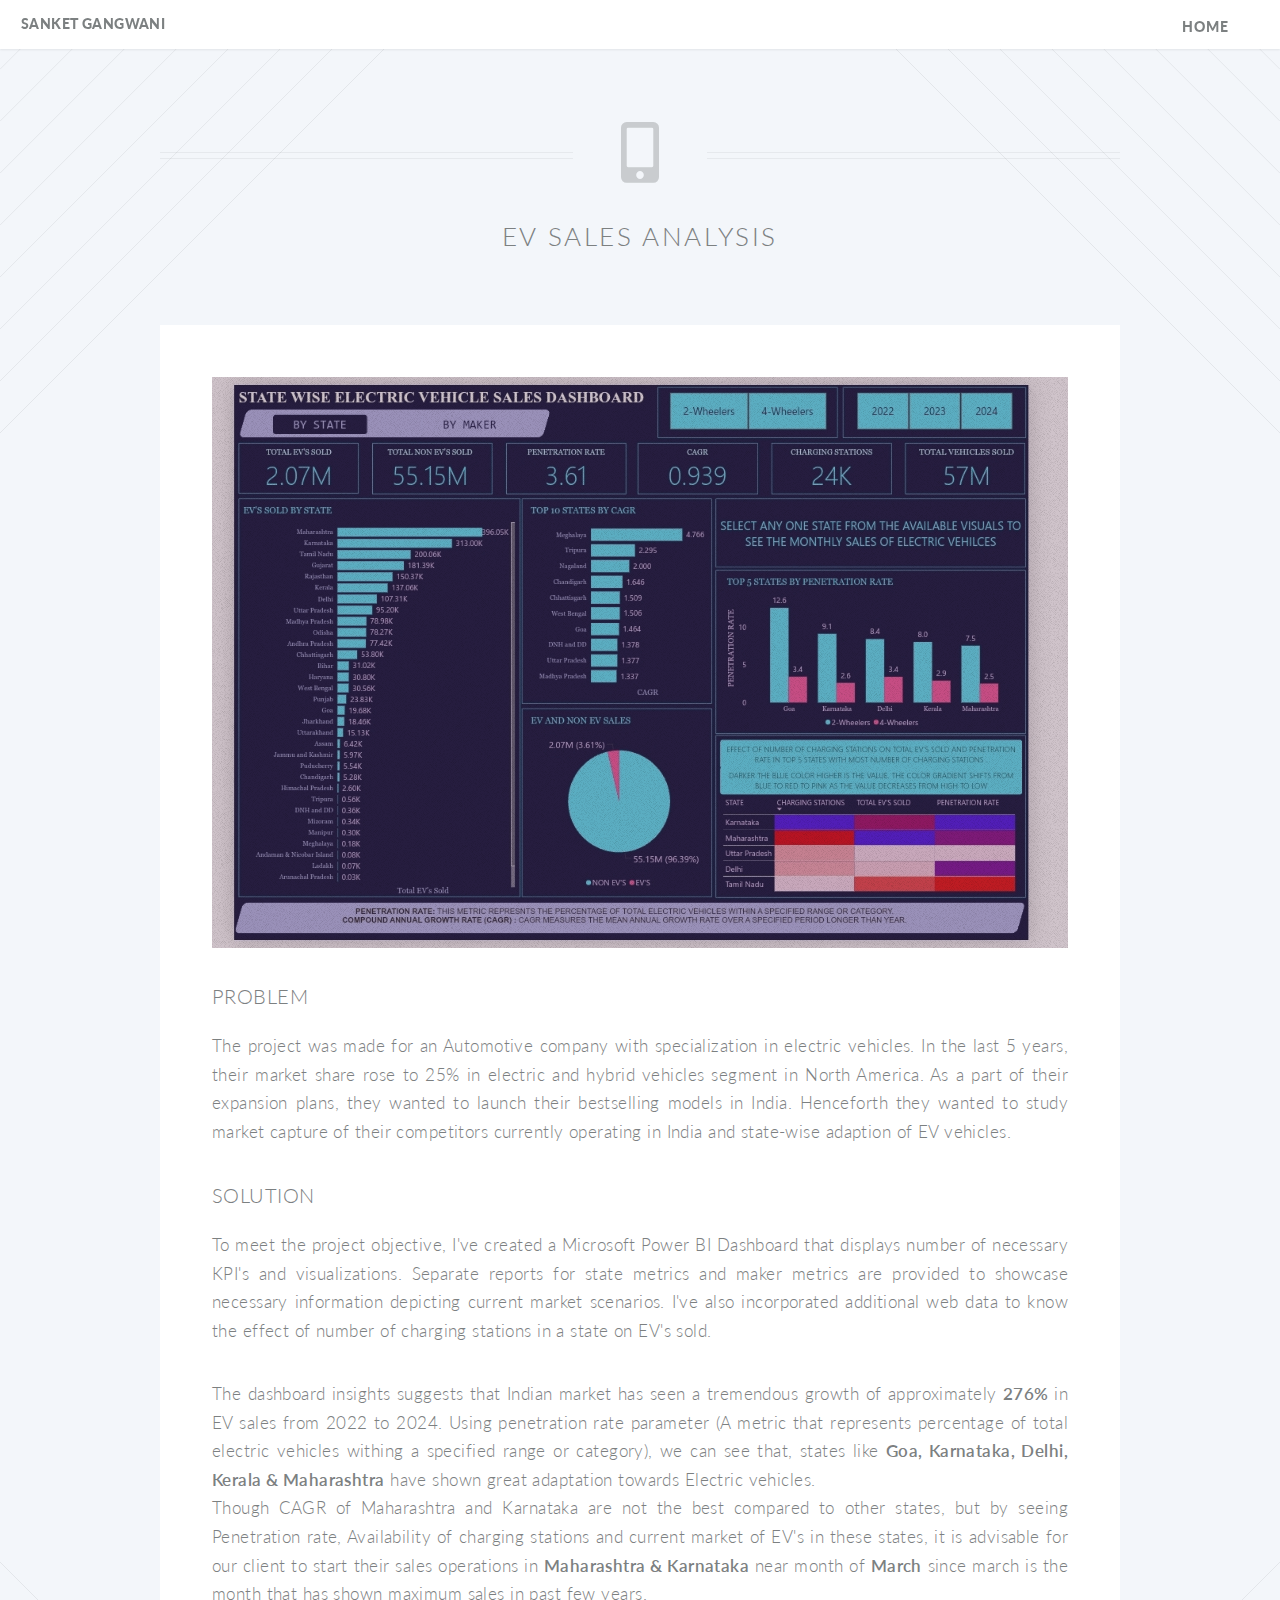
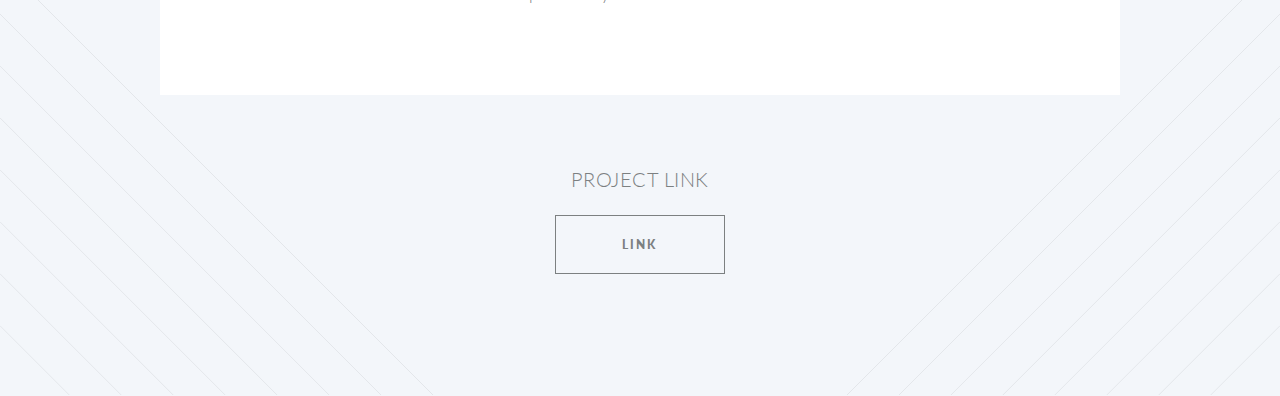
==== commit bff0e79f: "Add files via upload" ====
--- a/EV.html
+++ b/EV.html
@@ -59,7 +59,7 @@
 							<!-- Content -->
 								<div class="content">
 									<section>
-										<a class="image featured"><img src="images/Screenshot (6).png" alt="" /></a>
+										<a class="image featured"><img src="images/Picsart_24-12-23_08-26-50-160.jpg" alt="" /></a>
 										<header>
 											<h3>PROBLEM</h3>
 										</header>
